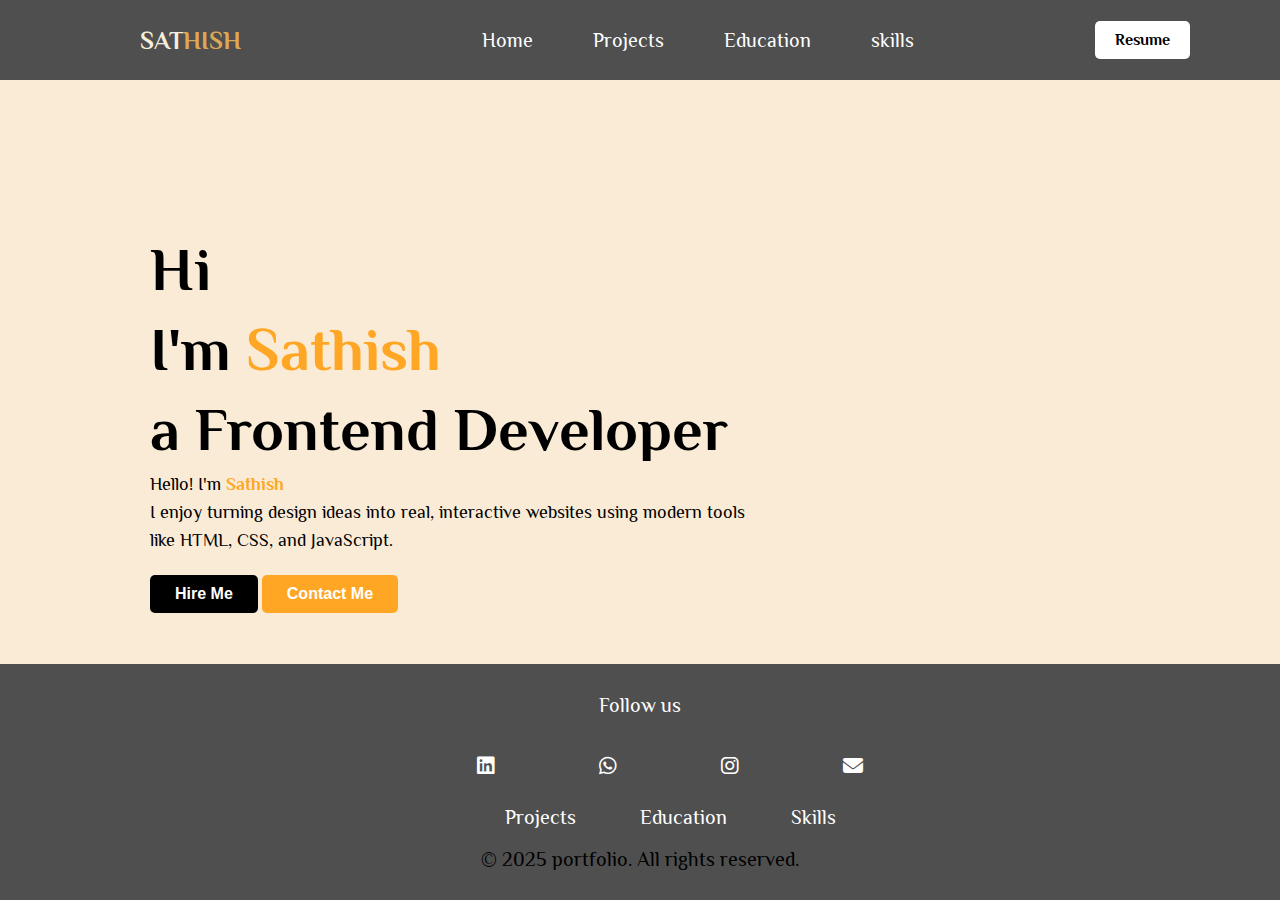
==== portfolio/index.html @ 7902c029 "Add files via upload" ====
<!DOCTYPE html>
<html lang="en">
<head>
    <meta charset="UTF-8">
    <meta name="viewport" content="width=device-width, initial-scale=1.0">
    <title>Portfolio</title>
    <link rel="icon" href="images/work.png">
    <link rel="stylesheet" href="styl.css">
    <link rel="stylesheet" href="https://cdnjs.cloudflare.com/ajax/libs/font-awesome/6.7.2/css/all.min.css" integrity="sha512-Evv84Mr4kqVGRNSgIGL/F/aIDqQb7xQ2vcrdIwxfjThSH8CSR7PBEakCr51Ck+w+/U6swU2Im1vVX0SVk9ABhg==" crossorigin="anonymous" referrerpolicy="no-referrer" />
</head>
<body>
    <header class="headings">
        <div class="name">
            SAT<span class="his">HISH</span>
        </div>
        <div class="menu">
            <a class="home" href="index.html">Home</a>
            <a class="projects" href="project.html">Projects</a>
            <a class="education" href="education.html">Education</a>
            <a class="skills" href="skill.html">skills</a>
            
        </div>
        <div class="contact">
            <a class="resume" href="sathesh_Resume.pdf" download>Resume</a>
            <div class="tooltip">Download Resume</div>
        </div>
        
    </header>
    
    <article class="content">
        <div class="hi">Hi</div>
        <div class="details">
            I'm <span class="sathish">Sathish</span>
        </div>
        <div class="details1">
            a Frontend Developer
        </div>
        <div class="mydetail">
            Hello! I'm <strong class="sathis"> Sathish</strong> I enjoy turning design ideas into real, interactive websites using modern tools like HTML, CSS, and JavaScript.
        </div>
        <button onclick="window.location. href='mailto:satheshmurugan03@gmail.com'" class="hire">Hire Me</button>
        <button onclick="window.location.href='https:/wa.me/6382468287'; " class="exper">Contact Me</button>
    </article>
    
    <footer>
        <div class="socials">
            <p>Follow us</p>
            <a class="linke" href="https://www.linkedin.com/in/sathish-m-ba7969259" target="_blank">
                <i class="fa-brands fa-linkedin"></i>
            </a>
            <a href="https://wa.me/6382468287" target="_blank">
                <i class="fa-brands fa-whatsapp"></i>
            </a>
            <a href="https://www.instagram.com/sathis0310" target="_blank">
                <i class="fa-brands fa-instagram"></i>
            </a>
            <a href="mailto:satheshmurugan03@gmail.com" target="_blank">
                <i class="fa-solid fa-envelope"></i>
            </a>
        </div>

        <div class="footer-links">
            <a href="project.html">Projects</a>
            <a href="education.html">Education</a>
            <a href="skill.html">Skills</a>
        </div>

        <div class="footer-bottom">
            <p>© 2025 portfolio. All rights reserved.</p>
        </div>

    </footer>

    
</body>
</html>
---- portfolio/styl.css ----
@import url('https://fonts.googleapis.com/css2?family=Alegreya+Sans+SC:ital,wght@0,100;0,300;0,400;0,500;0,700;0,800;0,900;1,100;1,300;1,400;1,500;1,700;1,800;1,900&family=Bebas+Neue&family=Big+Shoulders+Inline:opsz,wght@10..72,100..900&family=Cormorant+Garamond:ital,wght@0,300..700;1,300..700&family=Lexend:wght@100..900&family=Philosopher:ital,wght@0,400;0,700;1,400;1,700&family=Playwrite+IT+Moderna:wght@100..400&family=Poppins:ital,wght@0,100;0,200;0,300;0,400;0,500;0,600;0,700;0,800;0,900;1,100;1,200;1,300;1,400;1,500;1,600;1,700;1,800;1,900&family=Ramaraja&family=Roboto+Condensed:ital,wght@0,100..900;1,100..900&family=Roboto:ital,wght@0,100..900;1,100..900&family=Teko:wght@300..700&display=swap');

body{
    font-family:  "Philosopher", sans-serif;
    font-weight: 400;
    font-style: normal;
    background-color: antiquewhite;
    height: 100%;
    margin: 0;
    display: flex;
    flex-direction: column;
    min-height: 100vh;


}
/* Header Section */
.headings{
    position: fixed;
    top: 0;
    left: 0;
    right: 0;
    height: 80px;
    display: flex;
    align-items: center;
    justify-content: space-around;
    background-color: rgb(79, 79, 79);
    color:rgb(245, 238, 220);
    display: flex;
    flex-wrap: wrap;
}
.name{
    padding-left: 50px;
    font-weight: bold;
    font-size: 25px;
    cursor:default;
}
.his{
    color: rgb(221, 168, 83);
}
.menu{
    height: 50px;
    display: flex;
    align-items:center;
    justify-content: space-between;
}
a{
    justify-content: center;
    align-items: center;
    margin-right: 0px;
    color: white;
    font-size: 20px;
    padding-left: 60px;
    transition: transform 0.3s ease-in-out , color 0.3s ease-in-out , text-decoration 0.3s ease-in-out;
    text-decoration: none;
    display: inline-block;
}
a:hover{
    color:rgb(255, 167, 37);
    text-decoration:underline;
    transform: scale(1.1);
}
.resume{
    background-color:white;
    color: black;
    font-size: 16px;
    font-weight: bold;
    padding: 10px 20px 10px 20px;
    border: none;
    border-radius: 5px;
    cursor: pointer;
}
.contact{
    position: relative;
}
.contact .tooltip{
    position: absolute;
    background-color: gray;
    color: wheat;
    opacity: 0;
    transition: opacity 0.15s;
    padding:5px;
    border-radius: 3px;
    margin-top: 10px;
    align-items: center;
    text-align: center;
    right: 10;
}
.contact:hover .tooltip{
    opacity: 1;
    cursor: default;
}

/* Main Section */
.content{
    margin-top: 80px;
    padding-top: 150px;
    padding-left: 150px;
    line-height: 80px;

}
.hi{
    font-size: 60px;
    font-weight: bold;
}
.details{
    font-size: 60px;
    font-weight: bold;
}
.sathish{
    color:rgb(255, 167, 37);
}
.details1{
    font-size: 60px;
    font-weight: bold;
}
.mydetail{
    display: flex;
    flex-wrap: wrap;
    width: 600px;
    flex-basis: 400px;
    line-height: 28px;
    font-size: 18px;
}
.sathis{
    padding-left:5px;
    color:rgb(255, 167, 37);
}
.hire{
    background-color: black;
    font-size: 16px;
    font-weight: bold;
    color: white;
    padding: 10px 25px 10px 25px;
    border: none;
    border-radius: 5px;
    cursor: pointer;

}
.contact_num{
    margin-left: 0px;
}
.hire:hover{
    opacity: 0.8;
}
.hire:active{
    transform: scale(0.98); 
    opacity: 0.2;
}

.exper{
    background-color:rgb(255, 167, 37);
    font-size: 16px;
    font-weight: bold;
    color: white;
    padding: 10px 25px 10px 25px;
    border: none;
    border-radius: 5px;
    cursor: pointer; 
}
.exper:hover{
    opacity: 0.8;
}
.exper:active{
    transform: scale(0.95);
}
/* footer design */

footer {
    position: relative ;
    bottom: 0;
    width: 100%;
    padding: 10px 0;
    background-color:rgb(79, 79, 79);
    margin-top: auto;
}
.fa-brands ,.fa-solid {
    padding: 20px;
    border-radius: 50px;
}
.fa-brands:hover ,.fa-solid:hover{
    color: aqua;
}
.socials{
    text-align: center;
    padding-bottom: 10px;
    color: white;
}
.footer .socials a{
    font-size: 24px;
    color: white;
    width: 40px;
    height: 40px;
    line-height: 38px;    
}
.footer-links{
    text-align: center;
}
.footer-links:hover{
    text-decoration: none;
}
.footer-bottom{
    text-align: center;
}
p{
    font-size: 20px;
}


/* Responsive Design */

@media (max-width: 1024px) {
    .content {
        padding-left: 50px;
        line-height: 60px;
    }

    .mydetail {
        width: 90%;
        font-size: 16px;
    }

    .menu {
        flex-wrap: wrap;
        justify-content: center;
    }

    .menu a {
        padding-left: 20px;
        font-size: 18px;
    }
    footer
    {
        padding: 8px 0;
    }
    
        .socials {
            font-size: 16px;
            padding-bottom: 8px;
        }
    
        .fa-brands, .fa-solid {
            padding: 10px;
            font-size: 18px;
        }
    
        .footer-links,
        .footer-bottom p {
            font-size: 16px;
        }

    
}

@media (max-width: 768px) {
    .headings {
        flex-direction: column;
        height: auto;
        padding: 10px 0;
        align-items: center;
    }

    .name {
        padding-left: 0;
        font-size: 20px;
        margin-bottom: 10px;
    }

    .menu {
        flex-direction: column;
        align-items: center;
        height: auto;
    }

    .menu a{
        padding: 3px 0;
        font-size: 16px;
    }

    .content {
        padding-left: 20px;
        padding-right: 20px;
        text-align: center;
    }

    .hi, .details, .details1 {
        font-size: 36px;
        line-height: 1.4;
    }

    .mydetail {
        width: 100%;
        font-size: 16px;
        line-height: 24px;
    }

    .hire, .exper {
        width: 80%;
        margin: 10px 0;
    }

    .footer-links a {
        display: block;
        margin: 5px 0;
    }
    @media (max-width: 768px) {
        footer {
            padding: 0px 0;

        }
    
        .fa-brands, .fa-solid {
            padding: 8px;
            font-size: 16px;
        }
    
        .socials {
            font-size: 14px;
            padding-bottom: 5px;
        
        }
    
        .footer-links a,
        .footer-bottom p {
            font-size: 14px;
        }
    }
    

}
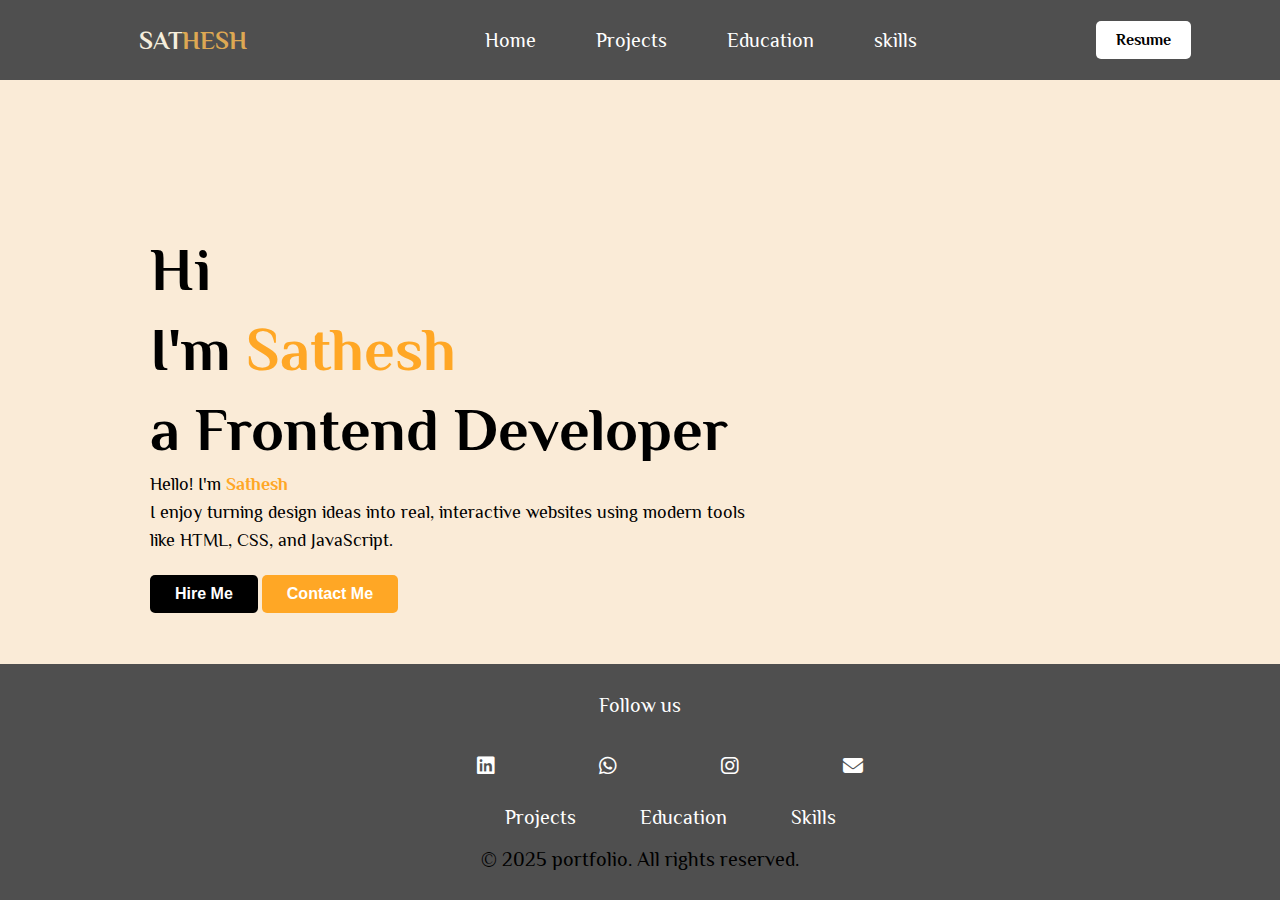
==== commit 9e25d8ac: "Update index.html" ====
--- a/portfolio/index.html
+++ b/portfolio/index.html
@@ -11,7 +11,7 @@
 <body>
     <header class="headings">
         <div class="name">
-            SAT<span class="his">HISH</span>
+            SAT<span class="his">HESH</span>
         </div>
         <div class="menu">
             <a class="home" href="index.html">Home</a>
@@ -30,16 +30,17 @@
     <article class="content">
         <div class="hi">Hi</div>
         <div class="details">
-            I'm <span class="sathish">Sathish</span>
+            I'm <span class="sathish">Sathesh</span>
         </div>
         <div class="details1">
             a Frontend Developer
         </div>
         <div class="mydetail">
-            Hello! I'm <strong class="sathis"> Sathish</strong> I enjoy turning design ideas into real, interactive websites using modern tools like HTML, CSS, and JavaScript.
+            Hello! I'm <strong class="sathis"> Sathesh</strong> I enjoy turning design ideas into real, interactive websites using modern tools like HTML, CSS, and JavaScript.
         </div>
         <button onclick="window.location. href='mailto:satheshmurugan03@gmail.com'" class="hire">Hire Me</button>
-        <button onclick="window.location.href='https:/wa.me/6382468287'; " class="exper">Contact Me</button>
+        <button onclick="window.open('https://wa.me/6382468287','_blank')" class="exper">Contact Me</button>
+
     </article>
     
     <footer>
@@ -73,4 +74,4 @@
 
     
 </body>
-</html>+</html>
